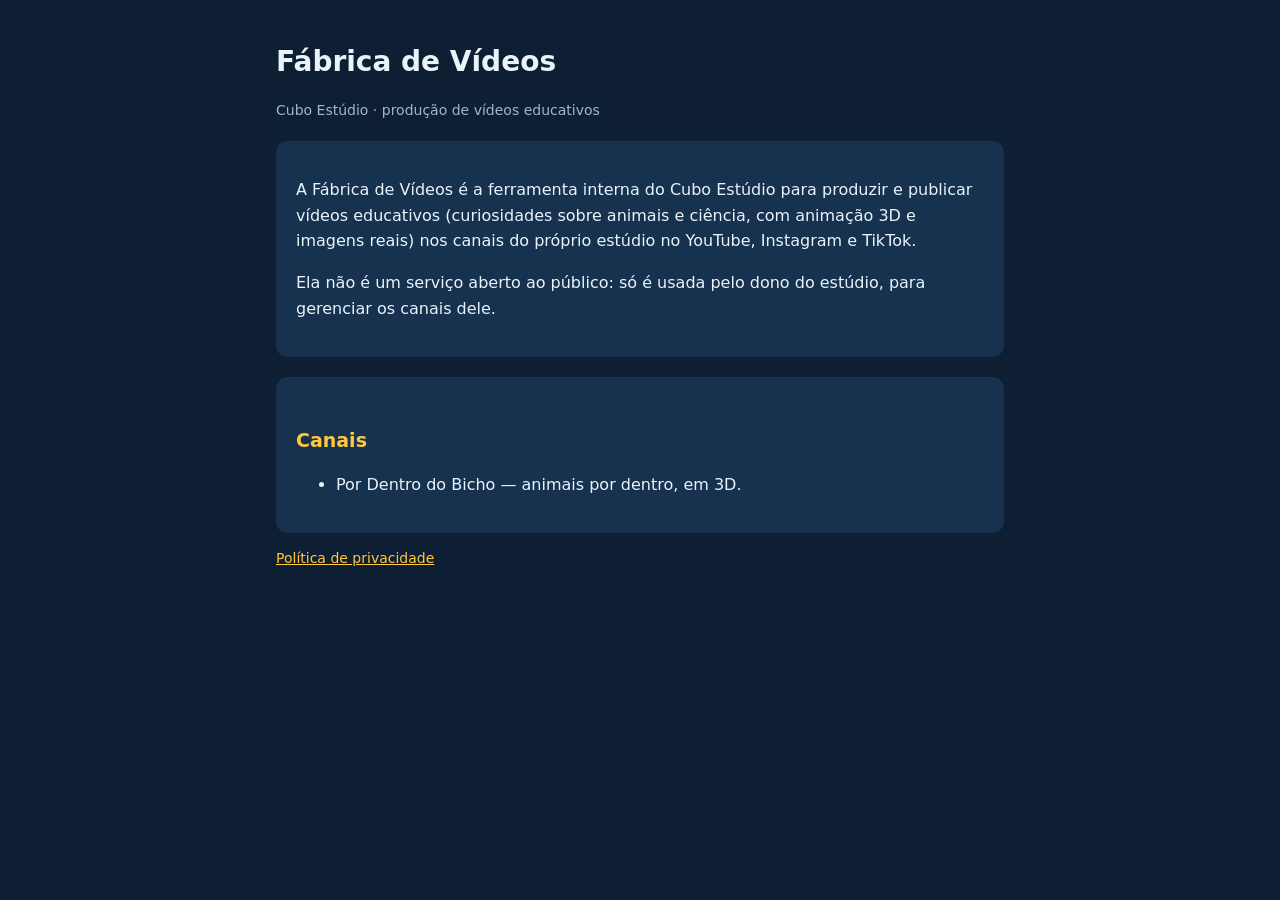
==== index.html @ cf30793a "Página inicial e política de privacidade da Fábrica de Vídeos Co-Authored-By: Claude Opus 5.5 <norep" ====
<!doctype html>
<html lang="pt-BR">
<head>
<meta charset="utf-8"><meta name="viewport" content="width=device-width, initial-scale=1">
<title>Fábrica de Vídeos</title>
<link rel="stylesheet" href="estilo.css">
</head>
<body><main>
<h1>Fábrica de Vídeos</h1>
<p class="fraco">Cubo Estúdio · produção de vídeos educativos</p>
<section>
<p>A Fábrica de Vídeos é a ferramenta interna do Cubo Estúdio para produzir e publicar vídeos educativos
(curiosidades sobre animais e ciência, com animação 3D e imagens reais) nos canais do próprio estúdio no
YouTube, Instagram e TikTok.</p>
<p>Ela não é um serviço aberto ao público: só é usada pelo dono do estúdio, para gerenciar os canais dele.</p>
</section>
<section>
<h2>Canais</h2>
<ul><li>Por Dentro do Bicho — animais por dentro, em 3D.</li></ul>
</section>
<p class="fraco"><a href="privacidade.html">Política de privacidade</a></p>
</main></body>
</html>
---- estilo.css ----
:root { --fundo: #0E1F33; --card: #16324F; --texto: #EAF3FA; --fraco: #9FB6CC; --amarelo: #FFC83D; }
* { box-sizing: border-box; }
body { margin: 0; background: var(--fundo); color: var(--texto); font: 16px/1.6 system-ui, -apple-system, "Segoe UI", sans-serif; }
main { max-width: 760px; margin: 0 auto; padding: 40px 16px 64px; }
h1 { font-size: 28px; margin: 0 0 4px; } h2 { font-size: 19px; margin: 28px 0 8px; color: var(--amarelo); }
p, li { color: var(--texto); } .fraco { color: var(--fraco); font-size: 14px; }
a { color: var(--amarelo); } section { background: var(--card); border-radius: 12px; padding: 20px; margin-top: 20px; }
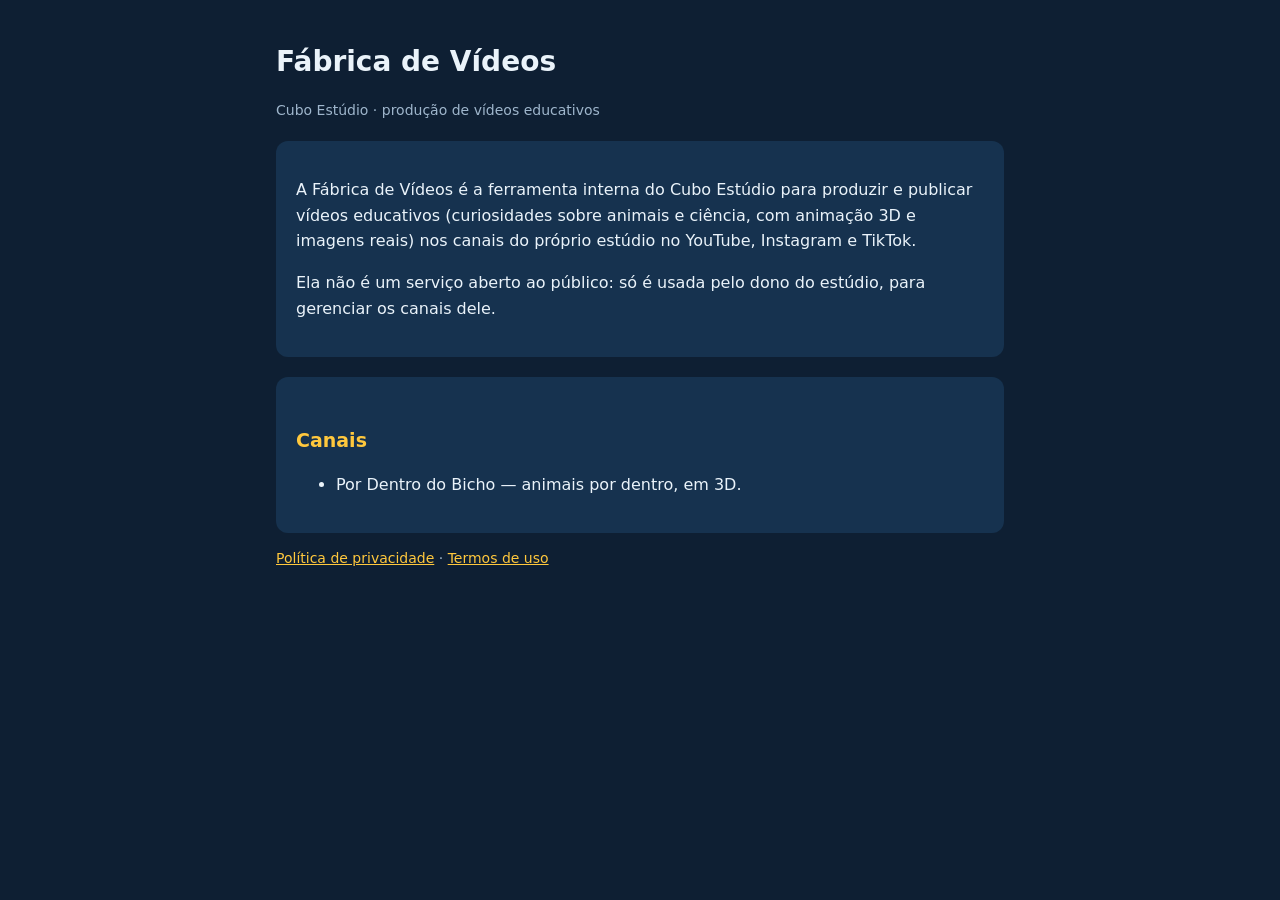
==== commit be8f7a8b: "Termos de uso e política de privacidade com Instagram e TikTok Página de termos (exigida pelo app do" ====
--- a/index.html
+++ b/index.html
@@ -18,6 +18,6 @@
 <h2>Canais</h2>
 <ul><li>Por Dentro do Bicho — animais por dentro, em 3D.</li></ul>
 </section>
-<p class="fraco"><a href="privacidade.html">Política de privacidade</a></p>
+<p class="fraco"><a href="privacidade.html">Política de privacidade</a> · <a href="termos.html">Termos de uso</a></p>
 </main></body>
 </html>
